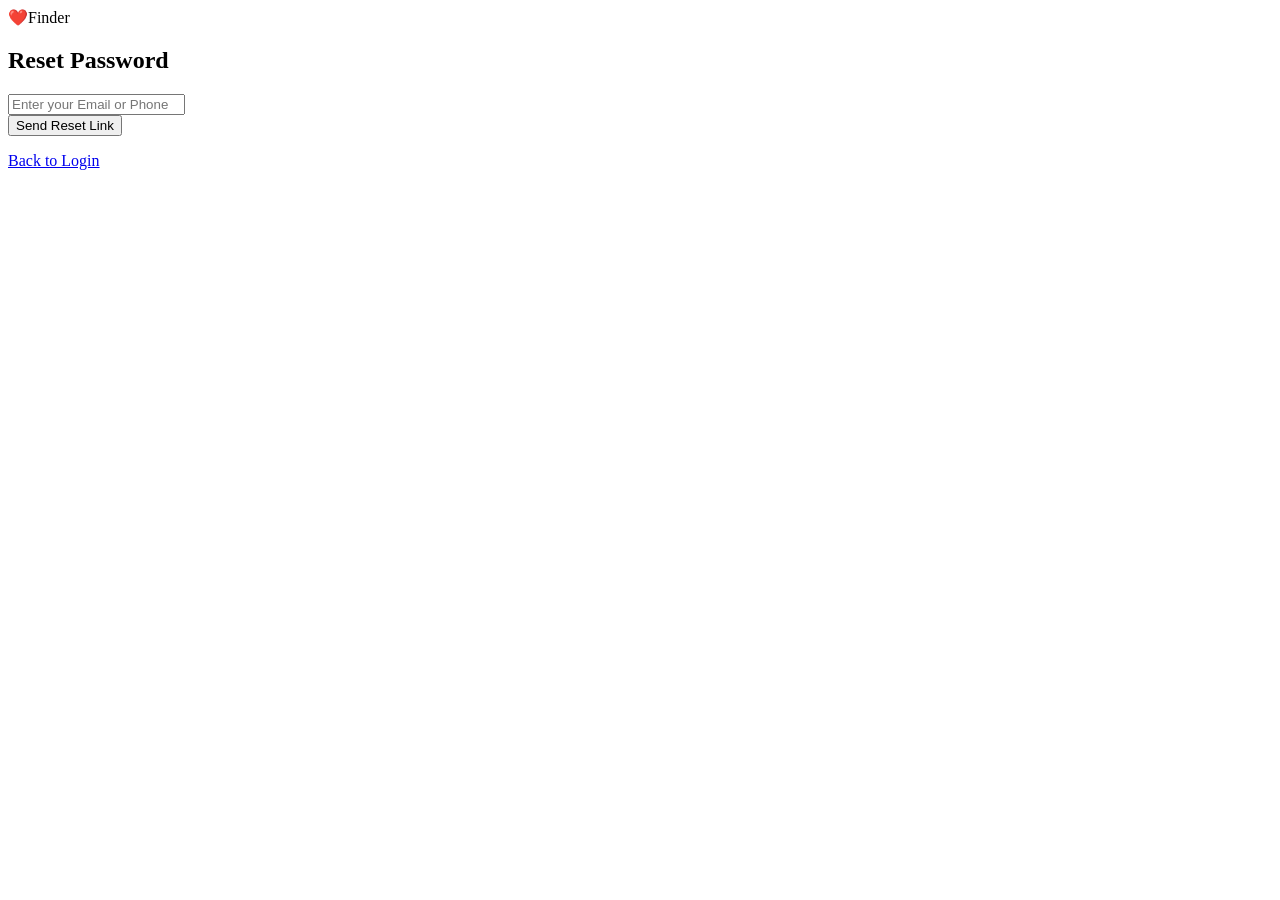
==== forgot.html @ 88e6d262 "Add files via upload" ====
<!DOCTYPE html>
<html lang="en">
<head>
  <meta charset="UTF-8">
  <title>Finder - Reset Password</title>
  <link rel="stylesheet" href="./css/forgot.css">
</head>
<body>

  <div class="container">

    <div class="logo">
       <span>❤️Finder</span>
    </div>

    <div class="card">
      <h2>Reset Password</h2>

      <div class="input-box">
        <input type="text" id="email" placeholder="Enter your Email or Phone">
      </div>

      <button class="btn" onclick="resetPassword()">Send Reset Link</button>

      <p class="login-text">
        <a href="index.html">Back to Login</a>
      </p>
    </div>

  </div>

  <script src="./js/forgot.js"></script>
</body>
</html>
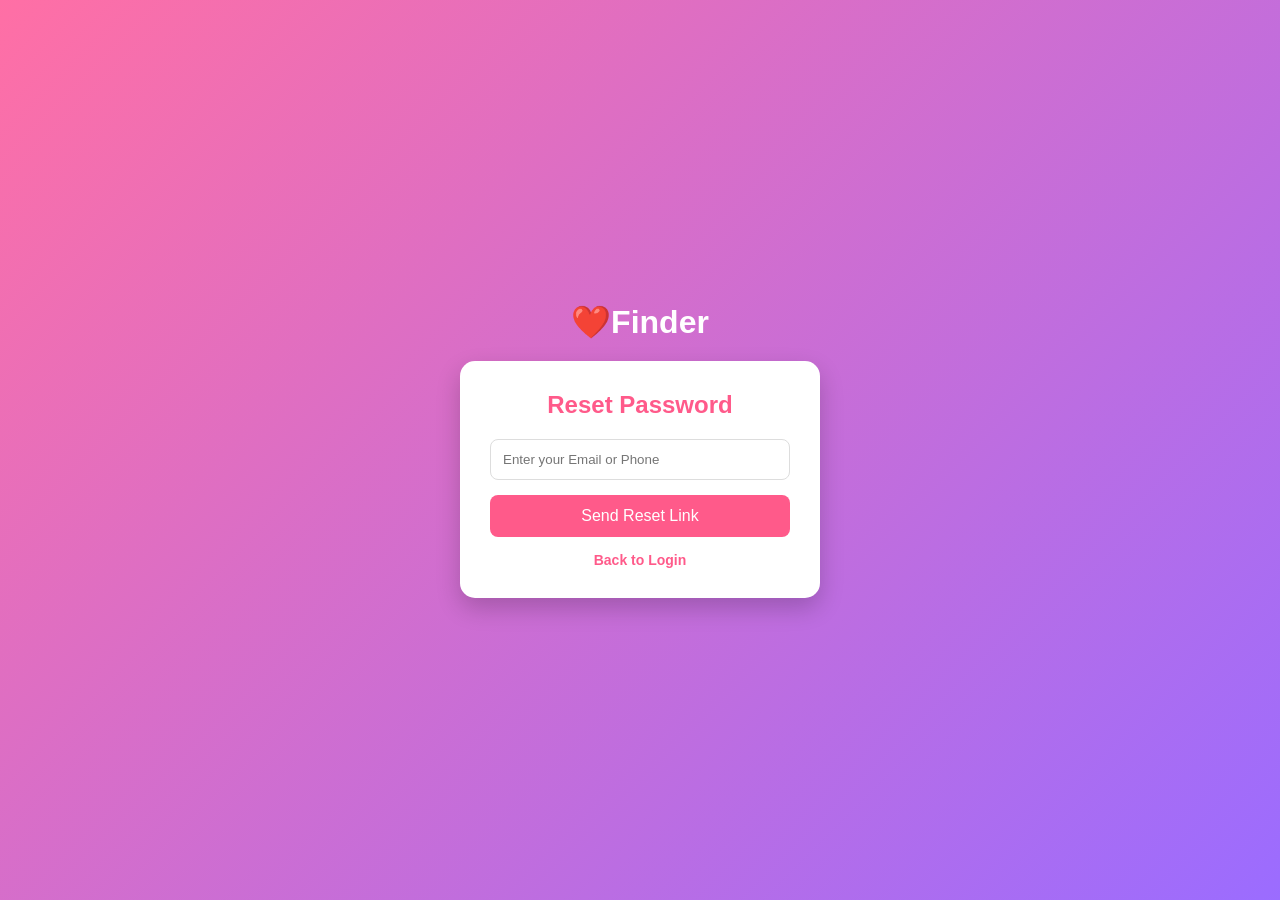
==== commit 49d7faa1: "Update forgot.html" ====
--- a/forgot.html
+++ b/forgot.html
@@ -3,7 +3,7 @@
 <head>
   <meta charset="UTF-8">
   <title>Finder - Reset Password</title>
-  <link rel="stylesheet" href="./css/forgot.css">
+  <link rel="stylesheet" href="./forgot.css">
 </head>
 <body>
 
@@ -29,6 +29,7 @@
 
   </div>
 
-  <script src="./js/forgot.js"></script>
+  <script src="./forgot.js"></script>
 </body>
 </html>
+
--- a/forgot.css
+++ b/forgot.css
@@ -0,0 +1,82 @@
+*{
+  margin: 0;
+  padding: 0;
+  box-sizing: border-box;
+  font-family: Arial, Helvetica, sans-serif;
+}
+
+body{
+  height: 100vh;
+  background: linear-gradient(135deg, #ff6fa5, #9b6cff);
+  display: flex;
+  align-items: center;
+  justify-content: center;
+}
+
+.container{
+  width: 100%;
+  text-align: center;
+}
+
+.logo{
+  color: white;
+  font-size: 32px;
+  font-weight: bold;
+  margin-bottom: 20px;
+}
+
+.card{
+  width: 360px;
+  background: white;
+  margin: auto;
+  padding: 30px;
+  border-radius: 15px;
+  box-shadow: 0 10px 25px rgba(0,0,0,0.2);
+}
+
+.card h2{
+  color: #ff5a8a;
+  margin-bottom: 20px;
+}
+
+.input-box{
+  margin-bottom: 15px;
+}
+
+.input-box input{
+  width: 100%;
+  padding: 12px;
+  border-radius: 8px;
+  border: 1px solid #ddd;
+  outline: none;
+}
+
+.input-box input:focus{
+  border-color: #ff5a8a;
+}
+
+.btn{
+  width: 100%;
+  padding: 12px;
+  background: #ff5a8a;
+  border: none;
+  border-radius: 8px;
+  color: white;
+  font-size: 16px;
+  cursor: pointer;
+}
+
+.btn:hover{
+  background: #ff3f78;
+}
+
+.login-text{
+  margin-top: 15px;
+  font-size: 14px;
+}
+
+.login-text a{
+  color: #ff5a8a;
+  text-decoration: none;
+  font-weight: bold;
+}
